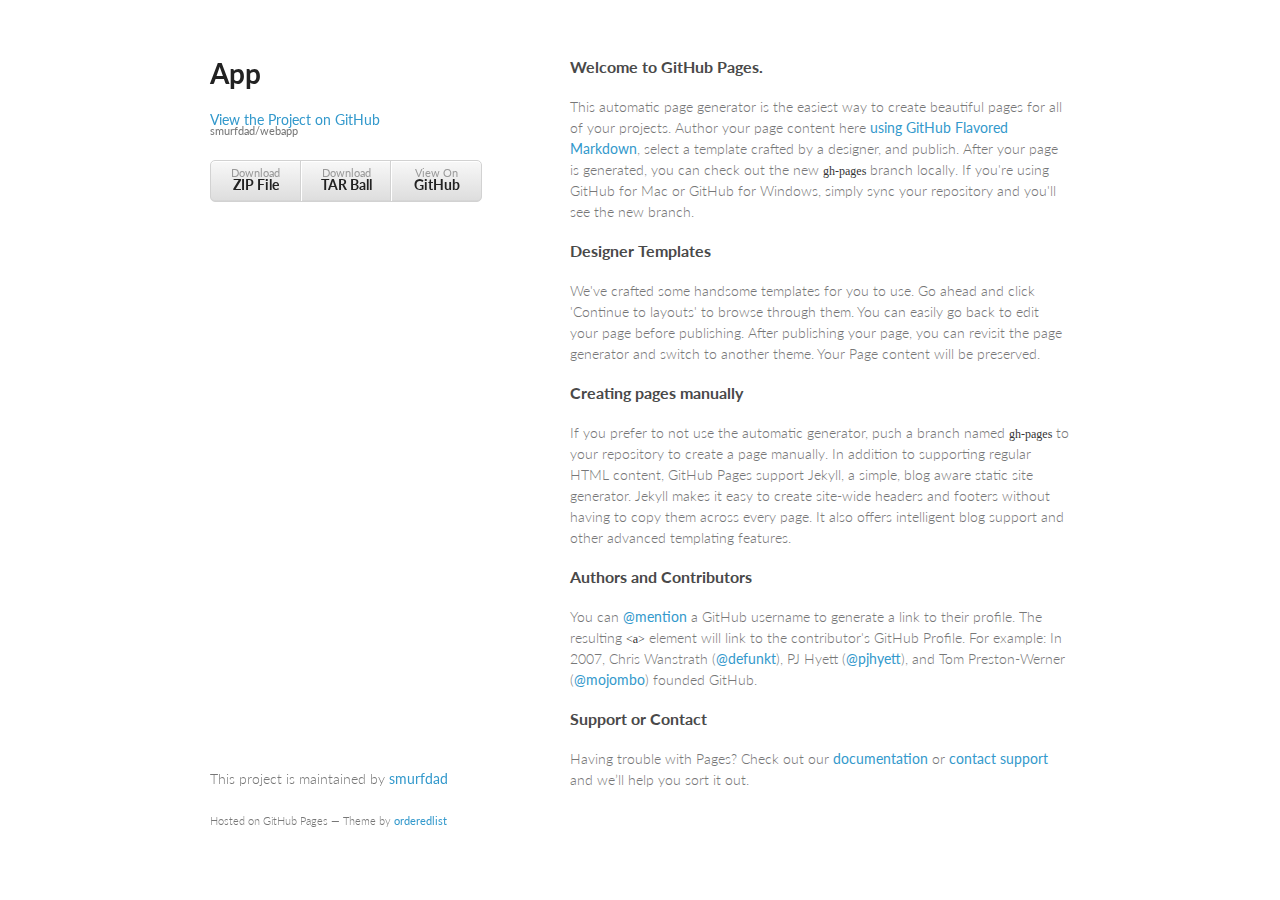
==== index.html @ 967ae4b4 "Create gh-pages branch via GitHub" ====
<!doctype html>
<html>
  <head>
    <meta charset="utf-8">
    <meta http-equiv="X-UA-Compatible" content="chrome=1">
    <title>App by smurfdad</title>

    <link rel="stylesheet" href="stylesheets/styles.css">
    <link rel="stylesheet" href="stylesheets/github-light.css">
    <meta name="viewport" content="width=device-width, initial-scale=1, user-scalable=no">
    <!--[if lt IE 9]>
    <script src="//html5shiv.googlecode.com/svn/trunk/html5.js"></script>
    <![endif]-->
  </head>
  <body>
    <div class="wrapper">
      <header>
        <h1>App</h1>
        <p></p>

        <p class="view"><a href="https://github.com/smurfdad/webapp">View the Project on GitHub <small>smurfdad/webapp</small></a></p>


        <ul>
          <li><a href="https://github.com/smurfdad/webapp/zipball/master">Download <strong>ZIP File</strong></a></li>
          <li><a href="https://github.com/smurfdad/webapp/tarball/master">Download <strong>TAR Ball</strong></a></li>
          <li><a href="https://github.com/smurfdad/webapp">View On <strong>GitHub</strong></a></li>
        </ul>
      </header>
      <section>
        <h3>
<a id="welcome-to-github-pages" class="anchor" href="#welcome-to-github-pages" aria-hidden="true"><span class="octicon octicon-link"></span></a>Welcome to GitHub Pages.</h3>

<p>This automatic page generator is the easiest way to create beautiful pages for all of your projects. Author your page content here <a href="https://guides.github.com/features/mastering-markdown/">using GitHub Flavored Markdown</a>, select a template crafted by a designer, and publish. After your page is generated, you can check out the new <code>gh-pages</code> branch locally. If you're using GitHub for Mac or GitHub for Windows, simply sync your repository and you'll see the new branch.</p>

<h3>
<a id="designer-templates" class="anchor" href="#designer-templates" aria-hidden="true"><span class="octicon octicon-link"></span></a>Designer Templates</h3>

<p>We've crafted some handsome templates for you to use. Go ahead and click 'Continue to layouts' to browse through them. You can easily go back to edit your page before publishing. After publishing your page, you can revisit the page generator and switch to another theme. Your Page content will be preserved.</p>

<h3>
<a id="creating-pages-manually" class="anchor" href="#creating-pages-manually" aria-hidden="true"><span class="octicon octicon-link"></span></a>Creating pages manually</h3>

<p>If you prefer to not use the automatic generator, push a branch named <code>gh-pages</code> to your repository to create a page manually. In addition to supporting regular HTML content, GitHub Pages support Jekyll, a simple, blog aware static site generator. Jekyll makes it easy to create site-wide headers and footers without having to copy them across every page. It also offers intelligent blog support and other advanced templating features.</p>

<h3>
<a id="authors-and-contributors" class="anchor" href="#authors-and-contributors" aria-hidden="true"><span class="octicon octicon-link"></span></a>Authors and Contributors</h3>

<p>You can <a href="https://github.com/blog/821" class="user-mention">@mention</a> a GitHub username to generate a link to their profile. The resulting <code>&lt;a&gt;</code> element will link to the contributor's GitHub Profile. For example: In 2007, Chris Wanstrath (<a href="https://github.com/defunkt" class="user-mention">@defunkt</a>), PJ Hyett (<a href="https://github.com/pjhyett" class="user-mention">@pjhyett</a>), and Tom Preston-Werner (<a href="https://github.com/mojombo" class="user-mention">@mojombo</a>) founded GitHub.</p>

<h3>
<a id="support-or-contact" class="anchor" href="#support-or-contact" aria-hidden="true"><span class="octicon octicon-link"></span></a>Support or Contact</h3>

<p>Having trouble with Pages? Check out our <a href="https://help.github.com/pages">documentation</a> or <a href="https://github.com/contact">contact support</a> and we’ll help you sort it out.</p>
      </section>
      <footer>
        <p>This project is maintained by <a href="https://github.com/smurfdad">smurfdad</a></p>
        <p><small>Hosted on GitHub Pages &mdash; Theme by <a href="https://github.com/orderedlist">orderedlist</a></small></p>
      </footer>
    </div>
    <script src="javascripts/scale.fix.js"></script>
    
  </body>
</html>
---- stylesheets/styles.css ----
@import url(https://fonts.googleapis.com/css?family=Lato:300italic,700italic,300,700);

body {
  padding:50px;
  font:14px/1.5 Lato, "Helvetica Neue", Helvetica, Arial, sans-serif;
  color:#777;
  font-weight:300;
}

h1, h2, h3, h4, h5, h6 {
  color:#222;
  margin:0 0 20px;
}

p, ul, ol, table, pre, dl {
  margin:0 0 20px;
}

h1, h2, h3 {
  line-height:1.1;
}

h1 {
  font-size:28px;
}

h2 {
  color:#393939;
}

h3, h4, h5, h6 {
  color:#494949;
}

a {
  color:#39c;
  font-weight:400;
  text-decoration:none;
}

a small {
  font-size:11px;
  color:#777;
  margin-top:-0.6em;
  display:block;
}

.wrapper {
  width:860px;
  margin:0 auto;
}

blockquote {
  border-left:1px solid #e5e5e5;
  margin:0;
  padding:0 0 0 20px;
  font-style:italic;
}

code, pre {
  font-family:Monaco, Bitstream Vera Sans Mono, Lucida Console, Terminal;
  color:#333;
  font-size:12px;
}

pre {
  padding:8px 15px;
  background: #f8f8f8;
  border-radius:5px;
  border:1px solid #e5e5e5;
  overflow-x: auto;
}

table {
  width:100%;
  border-collapse:collapse;
}

th, td {
  text-align:left;
  padding:5px 10px;
  border-bottom:1px solid #e5e5e5;
}

dt {
  color:#444;
  font-weight:700;
}

th {
  color:#444;
}

img {
  max-width:100%;
}

header {
  width:270px;
  float:left;
  position:fixed;
}

header ul {
  list-style:none;
  height:40px;

  padding:0;

  background: #eee;
  background: -moz-linear-gradient(top, #f8f8f8 0%, #dddddd 100%);
  background: -webkit-gradient(linear, left top, left bottom, color-stop(0%,#f8f8f8), color-stop(100%,#dddddd));
  background: -webkit-linear-gradient(top, #f8f8f8 0%,#dddddd 100%);
  background: -o-linear-gradient(top, #f8f8f8 0%,#dddddd 100%);
  background: -ms-linear-gradient(top, #f8f8f8 0%,#dddddd 100%);
  background: linear-gradient(top, #f8f8f8 0%,#dddddd 100%);

  border-radius:5px;
  border:1px solid #d2d2d2;
  box-shadow:inset #fff 0 1px 0, inset rgba(0,0,0,0.03) 0 -1px 0;
  width:270px;
}

header li {
  width:89px;
  float:left;
  border-right:1px solid #d2d2d2;
  height:40px;
}

header ul a {
  line-height:1;
  font-size:11px;
  color:#999;
  display:block;
  text-align:center;
  padding-top:6px;
  height:40px;
}

strong {
  color:#222;
  font-weight:700;
}

header ul li + li {
  width:88px;
  border-left:1px solid #fff;
}

header ul li + li + li {
  border-right:none;
  width:89px;
}

header ul a strong {
  font-size:14px;
  display:block;
  color:#222;
}

section {
  width:500px;
  float:right;
  padding-bottom:50px;
}

small {
  font-size:11px;
}

hr {
  border:0;
  background:#e5e5e5;
  height:1px;
  margin:0 0 20px;
}

footer {
  width:270px;
  float:left;
  position:fixed;
  bottom:50px;
}

@media print, screen and (max-width: 960px) {

  div.wrapper {
    width:auto;
    margin:0;
  }

  header, section, footer {
    float:none;
    position:static;
    width:auto;
  }

  header {
    padding-right:320px;
  }

  section {
    border:1px solid #e5e5e5;
    border-width:1px 0;
    padding:20px 0;
    margin:0 0 20px;
  }

  header a small {
    display:inline;
  }

  header ul {
    position:absolute;
    right:50px;
    top:52px;
  }
}

@media print, screen and (max-width: 720px) {
  body {
    word-wrap:break-word;
  }

  header {
    padding:0;
  }

  header ul, header p.view {
    position:static;
  }

  pre, code {
    word-wrap:normal;
  }
}

@media print, screen and (max-width: 480px) {
  body {
    padding:15px;
  }

  header ul {
    display:none;
  }
}

@media print {
  body {
    padding:0.4in;
    font-size:12pt;
    color:#444;
  }
}
---- stylesheets/github-light.css ----
/*
   Copyright 2014 GitHub Inc.

   Licensed under the Apache License, Version 2.0 (the "License");
   you may not use this file except in compliance with the License.
   You may obtain a copy of the License at

       http://www.apache.org/licenses/LICENSE-2.0

   Unless required by applicable law or agreed to in writing, software
   distributed under the License is distributed on an "AS IS" BASIS,
   WITHOUT WARRANTIES OR CONDITIONS OF ANY KIND, either express or implied.
   See the License for the specific language governing permissions and
   limitations under the License.

*/

.pl-c /* comment */ {
  color: #969896;
}

.pl-c1      /* constant, markup.raw, meta.diff.header, meta.module-reference, meta.property-name, support, support.constant, support.variable, variable.other.constant */,
.pl-s .pl-v /* string variable */ {
  color: #0086b3;
}

.pl-e  /* entity */,
.pl-en /* entity.name */ {
  color: #795da3;
}

.pl-s .pl-s1 /* string source */,
.pl-smi      /* storage.modifier.import, storage.modifier.package, storage.type.java, variable.other, variable.parameter.function */ {
  color: #333;
}

.pl-ent /* entity.name.tag */ {
  color: #63a35c;
}

.pl-k /* keyword, storage, storage.type */ {
  color: #a71d5d;
}

.pl-pds              /* punctuation.definition.string, string.regexp.character-class */,
.pl-s                /* string */,
.pl-s .pl-pse .pl-s1 /* string punctuation.section.embedded source */,
.pl-sr               /* string.regexp */,
.pl-sr .pl-cce       /* string.regexp constant.character.escape */,
.pl-sr .pl-sra       /* string.regexp string.regexp.arbitrary-repitition */,
.pl-sr .pl-sre       /* string.regexp source.ruby.embedded */ {
  color: #183691;
}

.pl-v /* variable */ {
  color: #ed6a43;
}

.pl-id /* invalid.deprecated */ {
  color: #b52a1d;
}

.pl-ii /* invalid.illegal */ {
  background-color: #b52a1d;
  color: #f8f8f8;
}

.pl-sr .pl-cce /* string.regexp constant.character.escape */ {
  color: #63a35c;
  font-weight: bold;
}

.pl-ml /* markup.list */ {
  color: #693a17;
}

.pl-mh        /* markup.heading */,
.pl-mh .pl-en /* markup.heading entity.name */,
.pl-ms        /* meta.separator */ {
  color: #1d3e81;
  font-weight: bold;
}

.pl-mq /* markup.quote */ {
  color: #008080;
}

.pl-mi /* markup.italic */ {
  color: #333;
  font-style: italic;
}

.pl-mb /* markup.bold */ {
  color: #333;
  font-weight: bold;
}

.pl-md /* markup.deleted, meta.diff.header.from-file */ {
  background-color: #ffecec;
  color: #bd2c00;
}

.pl-mi1 /* markup.inserted, meta.diff.header.to-file */ {
  background-color: #eaffea;
  color: #55a532;
}

.pl-mdr /* meta.diff.range */ {
  color: #795da3;
  font-weight: bold;
}

.pl-mo /* meta.output */ {
  color: #1d3e81;
}
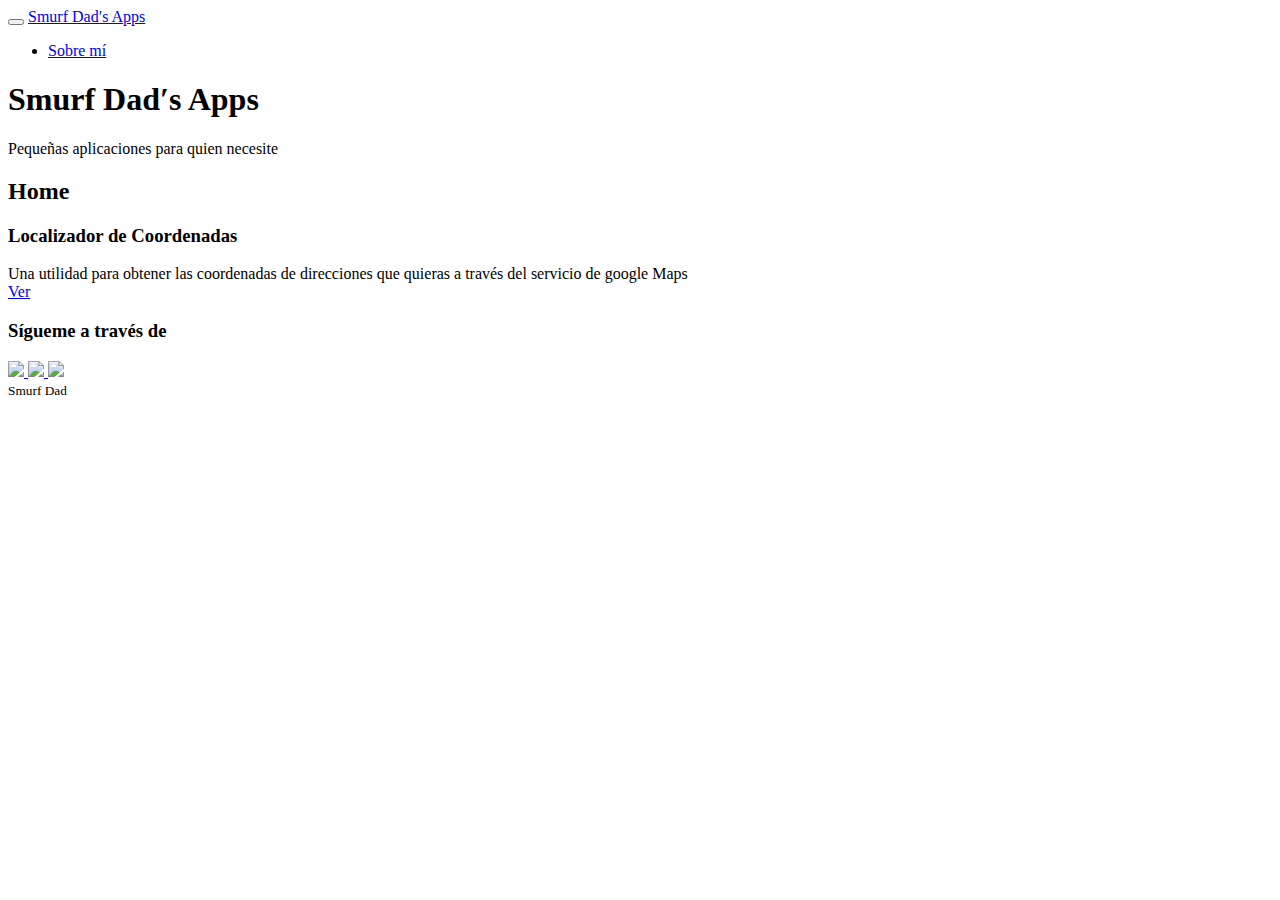
==== commit cc1228eb: "Pagina estatica para redirigir" ====
--- a/index.html
+++ b/index.html
@@ -1,64 +1,102 @@
-<!doctype html>
+<!DOCTYPE html>
 <html>
-  <head>
-    <meta charset="utf-8">
-    <meta http-equiv="X-UA-Compatible" content="chrome=1">
-    <title>App by smurfdad</title>
+<head>
+<meta content='width=device-width, initial-scale=1.0' name='viewport' />
+<title>Smurf Dad&prime;s Apps Home</title>
+	<link rel="favicon" type="image/ico" href="http://cdn.smurfdad.es/images/favicon/favicon.ico" />
+    <link rel="shortcut icon" type="image/ico" href="http://cdn.smurfdad.es/images/favicon/favicon.ico" />
+    <link rel="icon" type="image/ico" href="http://cdn.smurfdad.es/images/favicon/favicon.ico" />
+	<link rel="stylesheet" href="http://cdn.smurfdad.es/assets/bootstrap/3.3.1/css/bootstrap.min.css"/>
+	<link rel="stylesheet" href="http://cdn.smurfdad.es/assets/bootstrap/3.3.1/css/bootstrap-theme.min.css"/>
+    <link rel="stylesheet" href="http://cdn.smurfdad.es/css/bs-colored-callout.min.css"  type="text/css"/></head>
+<body>
+	<div class='section' id='cabecera'>
+	
+<div class='navbar navbar-inverse navbar-fixed-top' role='navigation'>
+	<div class='container'>
+		<div class='navbar-header'>
+			<button class='navbar-toggle' data-target='.navbar-collapse'
+				data-toggle='collapse' type='button'>
+				<span class='sr-only'></span> <span class='icon-bar'></span> <span
+					class='icon-bar'></span> <span class='icon-bar'></span>
+			</button>
+			<a class='navbar-brand' href='/'>Smurf Dad&prime;s Apps</a>
+		</div>
+		<div class='collapse navbar-collapse'>
+			<ul class='nav navbar-nav'>
+				<li><a href='http://www.smurfdad.es/p/about.html'> Sobre m&iacute;
+				</a></li>
+			</ul>
+		</div>
+	</div>
+</div>
+<div class='jumbotron'>
+	<div class='container'>
+		<h1>
+			Smurf Dad&prime;s Apps
+		</h1>
+		<p>
+			Peque&ntilde;as aplicaciones para quien necesite
+		</p>
+	</div>
+</div>
 
-    <link rel="stylesheet" href="stylesheets/styles.css">
-    <link rel="stylesheet" href="stylesheets/github-light.css">
-    <meta name="viewport" content="width=device-width, initial-scale=1, user-scalable=no">
-    <!--[if lt IE 9]>
-    <script src="//html5shiv.googlecode.com/svn/trunk/html5.js"></script>
-    <![endif]-->
-  </head>
-  <body>
-    <div class="wrapper">
-      <header>
-        <h1>App</h1>
-        <p></p>
+	</div>
+	<div class='container'>
+		<div class='row'>
+			<div class='col-md-9 section' id='principal'>
+				<h2>
+					Home
+				</h2>
+				
+<div class="panel panel-default">
+	<div class="panel-heading">
+		<h3 class="panel-title">Localizador de Coordenadas</h3>
+	</div>
+	<div class="panel-body">
+		Una utilidad para obtener las coordenadas de direcciones que quieras a trav&eacute;s del servicio de google Maps
+	</div>
+	<div class="panel-footer">
+		<a href="http://geo.smurfdad.es/" class="btn btn-default btn-xs" role="button"><span
+			class="glyphicon glyphicon-eye-open"></span> Ver</a>
+	</div>
+</div>
 
-        <p class="view"><a href="https://github.com/smurfdad/webapp">View the Project on GitHub <small>smurfdad/webapp</small></a></p>
+			</div>
+			<div class='col-md-3 section' id='lateral'>
+				<div class='panel panel-default'>
+	<div class='panel-heading'>
+		<h3 class='panel-title'>S&iacute;gueme a trav&eacute;s de</h3>
+	</div>
+	<div class='panel-body'>
+		<a alt="Twitter" href="http://twitter.com/Smurf_Dad" target="_blank"
+			title="Twitter"> <img
+			src="http://cdn.smurfdad.es/images/icons/twitter_48.png" />
+		</a> <a alt="Feed" href="http://www.smurfdad.es/feeds/posts/default"
+			target="_blank" title="Feed"> <img
+			src="http://cdn.smurfdad.es/images/icons/48px-Feed-icon.png" />
+		</a> <a alt="Github" href="http://github.com/smurfdad" target="_blank"
+			title="Github"> <img
+			src="http://cdn.smurfdad.es/images/icons/github.png" />
+		</a>
+	</div>
+</div>
 
-
-        <ul>
-          <li><a href="https://github.com/smurfdad/webapp/zipball/master">Download <strong>ZIP File</strong></a></li>
-          <li><a href="https://github.com/smurfdad/webapp/tarball/master">Download <strong>TAR Ball</strong></a></li>
-          <li><a href="https://github.com/smurfdad/webapp">View On <strong>GitHub</strong></a></li>
-        </ul>
-      </header>
-      <section>
-        <h3>
-<a id="welcome-to-github-pages" class="anchor" href="#welcome-to-github-pages" aria-hidden="true"><span class="octicon octicon-link"></span></a>Welcome to GitHub Pages.</h3>
-
-<p>This automatic page generator is the easiest way to create beautiful pages for all of your projects. Author your page content here <a href="https://guides.github.com/features/mastering-markdown/">using GitHub Flavored Markdown</a>, select a template crafted by a designer, and publish. After your page is generated, you can check out the new <code>gh-pages</code> branch locally. If you're using GitHub for Mac or GitHub for Windows, simply sync your repository and you'll see the new branch.</p>
-
-<h3>
-<a id="designer-templates" class="anchor" href="#designer-templates" aria-hidden="true"><span class="octicon octicon-link"></span></a>Designer Templates</h3>
-
-<p>We've crafted some handsome templates for you to use. Go ahead and click 'Continue to layouts' to browse through them. You can easily go back to edit your page before publishing. After publishing your page, you can revisit the page generator and switch to another theme. Your Page content will be preserved.</p>
-
-<h3>
-<a id="creating-pages-manually" class="anchor" href="#creating-pages-manually" aria-hidden="true"><span class="octicon octicon-link"></span></a>Creating pages manually</h3>
-
-<p>If you prefer to not use the automatic generator, push a branch named <code>gh-pages</code> to your repository to create a page manually. In addition to supporting regular HTML content, GitHub Pages support Jekyll, a simple, blog aware static site generator. Jekyll makes it easy to create site-wide headers and footers without having to copy them across every page. It also offers intelligent blog support and other advanced templating features.</p>
-
-<h3>
-<a id="authors-and-contributors" class="anchor" href="#authors-and-contributors" aria-hidden="true"><span class="octicon octicon-link"></span></a>Authors and Contributors</h3>
-
-<p>You can <a href="https://github.com/blog/821" class="user-mention">@mention</a> a GitHub username to generate a link to their profile. The resulting <code>&lt;a&gt;</code> element will link to the contributor's GitHub Profile. For example: In 2007, Chris Wanstrath (<a href="https://github.com/defunkt" class="user-mention">@defunkt</a>), PJ Hyett (<a href="https://github.com/pjhyett" class="user-mention">@pjhyett</a>), and Tom Preston-Werner (<a href="https://github.com/mojombo" class="user-mention">@mojombo</a>) founded GitHub.</p>
-
-<h3>
-<a id="support-or-contact" class="anchor" href="#support-or-contact" aria-hidden="true"><span class="octicon octicon-link"></span></a>Support or Contact</h3>
-
-<p>Having trouble with Pages? Check out our <a href="https://help.github.com/pages">documentation</a> or <a href="https://github.com/contact">contact support</a> and we’ll help you sort it out.</p>
-      </section>
-      <footer>
-        <p>This project is maintained by <a href="https://github.com/smurfdad">smurfdad</a></p>
-        <p><small>Hosted on GitHub Pages &mdash; Theme by <a href="https://github.com/orderedlist">orderedlist</a></small></p>
-      </footer>
-    </div>
-    <script src="javascripts/scale.fix.js"></script>
-    
-  </body>
-</html>
+			</div>
+		</div>
+		<div class='well well-sm text-center section' id='pie'>
+			<small> Smurf Dad </small>
+		</div>
+	</div>
+	<script type="text/javascript">
+  var gaJsHost = (("https:" == document.location.protocol) ? "https://ssl." : "http://www.");
+  document.write(unescape("%3Cscript src='" + gaJsHost + "google-analytics.com/ga.js' type='text/javascript'%3E%3C/script%3E"));
+</script>
+<script type="text/javascript">
+  try {
+    var pageTracker = _gat._getTracker("UA-637317-5");
+    pageTracker._trackPageview();
+  } catch(err) {}
+</script>
+</body>
+</html>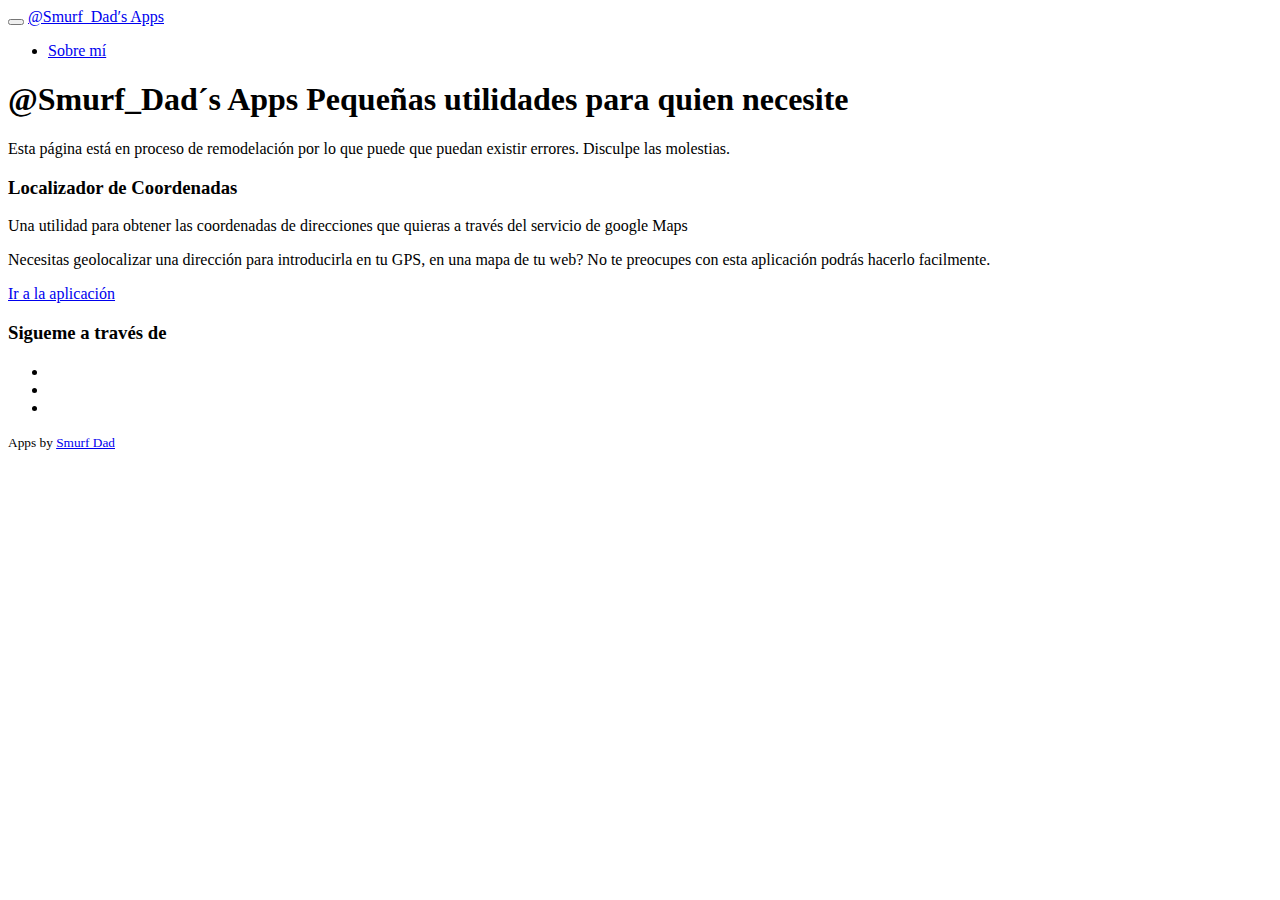
==== commit e3f7f16a: "Nuevo look & feel" ====
--- a/index.html
+++ b/index.html
@@ -1,102 +1,77 @@
 <!DOCTYPE html>
-<html>
+<html lang="es">
 <head>
-<meta content='width=device-width, initial-scale=1.0' name='viewport' />
-<title>Smurf Dad&prime;s Apps Home</title>
-	<link rel="favicon" type="image/ico" href="http://cdn.smurfdad.es/images/favicon/favicon.ico" />
-    <link rel="shortcut icon" type="image/ico" href="http://cdn.smurfdad.es/images/favicon/favicon.ico" />
-    <link rel="icon" type="image/ico" href="http://cdn.smurfdad.es/images/favicon/favicon.ico" />
-	<link rel="stylesheet" href="http://cdn.smurfdad.es/assets/bootstrap/3.3.1/css/bootstrap.min.css"/>
-	<link rel="stylesheet" href="http://cdn.smurfdad.es/assets/bootstrap/3.3.1/css/bootstrap-theme.min.css"/>
-    <link rel="stylesheet" href="http://cdn.smurfdad.es/css/bs-colored-callout.min.css"  type="text/css"/></head>
+<meta content="width=device-width, initial-scale=1.0" name="viewport">
+<meta content="Smurf Dad" name="Author">
+<title>Smurf Dad&prime;s Apps</title>
+<link rel="favicon" type="image/ico" href="http://cdn.smurfdad.es/images/favicon/favicon.ico" />
+<link rel="shortcut icon" type="image/ico" href="http://cdn.smurfdad.es/images/favicon/favicon.ico" />
+<link rel="icon" type="image/ico" href="http://cdn.smurfdad.es/images/favicon/favicon.ico" />
+<link href="http://cdn.smurfdad.es/assets/bootstrap/3.3.1/css/bootstrap.min.css" rel="stylesheet" type="text/css">
+<link href="http://cdn.smurfdad.es/sprites/icon-round-social/css.css" rel="stylesheet" type="text/css">
+<link href="http://cdn.smurfdad.es/css/bs-callout.css" rel="stylesheet" type="text/css">
+<link rel="stylesheet" href="http://cdn.smurfdad.es/css/bs-colored-callout.css" type="text/css" />
+<link href="http://cdn.smurfdad.es/css/bs-cloud-tag-list.css" rel="stylesheet" type="text/css">
+<link href="http://static.smurfdad.es/css/estilos.css" rel="stylesheet" type="text/css">
+</head>
 <body>
-	<div class='section' id='cabecera'>
-	
-<div class='navbar navbar-inverse navbar-fixed-top' role='navigation'>
-	<div class='container'>
-		<div class='navbar-header'>
-			<button class='navbar-toggle' data-target='.navbar-collapse'
-				data-toggle='collapse' type='button'>
-				<span class='sr-only'></span> <span class='icon-bar'></span> <span
-					class='icon-bar'></span> <span class='icon-bar'></span>
-			</button>
-			<a class='navbar-brand' href='/'>Smurf Dad&prime;s Apps</a>
-		</div>
-		<div class='collapse navbar-collapse'>
-			<ul class='nav navbar-nav'>
-				<li><a href='http://www.smurfdad.es/p/about.html'> Sobre m&iacute;
-				</a></li>
-			</ul>
-		</div>
-	</div>
-</div>
-<div class='jumbotron'>
-	<div class='container'>
-		<h1>
-			Smurf Dad&prime;s Apps
-		</h1>
-		<p>
-			Peque&ntilde;as aplicaciones para quien necesite
-		</p>
-	</div>
-</div>
-
-	</div>
-	<div class='container'>
-		<div class='row'>
-			<div class='col-md-9 section' id='principal'>
-				<h2>
-					Home
-				</h2>
-				
-<div class="panel panel-default">
-	<div class="panel-heading">
-		<h3 class="panel-title">Localizador de Coordenadas</h3>
-	</div>
-	<div class="panel-body">
-		Una utilidad para obtener las coordenadas de direcciones que quieras a trav&eacute;s del servicio de google Maps
-	</div>
-	<div class="panel-footer">
-		<a href="http://geo.smurfdad.es/" class="btn btn-default btn-xs" role="button"><span
-			class="glyphicon glyphicon-eye-open"></span> Ver</a>
-	</div>
-</div>
-
-			</div>
-			<div class='col-md-3 section' id='lateral'>
-				<div class='panel panel-default'>
-	<div class='panel-heading'>
-		<h3 class='panel-title'>S&iacute;gueme a trav&eacute;s de</h3>
-	</div>
-	<div class='panel-body'>
-		<a alt="Twitter" href="http://twitter.com/Smurf_Dad" target="_blank"
-			title="Twitter"> <img
-			src="http://cdn.smurfdad.es/images/icons/twitter_48.png" />
-		</a> <a alt="Feed" href="http://www.smurfdad.es/feeds/posts/default"
-			target="_blank" title="Feed"> <img
-			src="http://cdn.smurfdad.es/images/icons/48px-Feed-icon.png" />
-		</a> <a alt="Github" href="http://github.com/smurfdad" target="_blank"
-			title="Github"> <img
-			src="http://cdn.smurfdad.es/images/icons/github.png" />
-		</a>
-	</div>
-</div>
-
-			</div>
-		</div>
-		<div class='well well-sm text-center section' id='pie'>
-			<small> Smurf Dad </small>
-		</div>
-	</div>
-	<script type="text/javascript">
-  var gaJsHost = (("https:" == document.location.protocol) ? "https://ssl." : "http://www.");
-  document.write(unescape("%3Cscript src='" + gaJsHost + "google-analytics.com/ga.js' type='text/javascript'%3E%3C/script%3E"));
-</script>
-<script type="text/javascript">
-  try {
-    var pageTracker = _gat._getTracker("UA-637317-5");
-    pageTracker._trackPageview();
-  } catch(err) {}
-</script>
+    <header>
+        <div class="navbar navbar-default navbar-fixed-top" role="navigation">
+            <div class="container">
+                <div class="navbar-header">
+                    <button class="navbar-toggle" data-target=".navbar-collapse" data-toggle="collapse" type="button">
+                        <span class="sr-only"></span> <span class="icon-bar"></span> <span class="icon-bar"></span> <span class="icon-bar"></span>
+                    </button>
+                    <a class="navbar-brand" href="/"> @Smurf_Dad&prime;s Apps </a>
+                </div>
+                <div class="collapse navbar-collapse">
+                    <ul class="nav navbar-nav">
+                        <li><a href="http://www.smurfdad.es/p/about.html"> Sobre m&iacute; </a></li>
+                    </ul>
+                </div>
+            </div>
+        </div>
+        <div class="page-header" style="background: url(http://cdn.smurfdad.es/images/cabecera/smurfegg.jpg) center no-repeat; background-size: 100%;">
+            <div class="container">
+                <h1>
+                    <span class="hidden"> @Smurf_Dad´s Apps </span> Peque&ntilde;as utilidades para quien necesite
+                </h1>
+            </div>
+        </div>
+    </header>
+    <div class='container'>
+        <div class="alert alert-warning text-center">Esta p&aacute;gina est&aacute; en proceso de remodelaci&oacute;n por lo que puede que puedan existir errores. Disculpe las molestias.</div>
+        <div class='row'>
+            <div class='col-md-9 section' id='principal'>
+                <div class="bs-callout bs-callout-primary">
+                    <h3>Localizador de Coordenadas</h3>
+                    <p>Una utilidad para obtener las coordenadas de direcciones que quieras a trav&eacute;s del servicio de google Maps</p>
+                    <p>Necesitas geolocalizar una direcci&oacute;n para introducirla en tu GPS, en una mapa de tu web? No te preocupes con esta aplicaci&oacute;n podr&aacute;s hacerlo facilmente.</p>
+                    <a href="http://geo.smurfdad.es/" class="btn btn-default btn-xs" role="button"><span class="glyphicon glyphicon-eye-open"></span> Ir a la aplicaci&oacute;n</a>
+                </div>
+            </div>
+            <div class='col-md-3 section' id='lateral'>
+                <div class="bs-callout bs-callout-info">
+                    <h3>Sigueme a trav&eacute;s de</h3>
+                    <ul class="list-inline">
+                        <li><a alt="Twitter" href="http://twitter.com/Smurf_Dad" target="_blank" title="Twitter"><span class="icon-round-social icon-round-social-twitter"></span></a></li>
+                        <li><a alt="Feed" href="http://www.smurfdad.es/feeds/posts/default" target="_blank" title="Feed"><span class="icon-round-social icon-round-social-rss"></span></a></li>
+                        <li><a alt="Github" href="http://github.com/smurfdad" target="_blank" title="Github"><span class="icon-round-social icon-round-social-github"></span></a></li>
+                    </ul>
+                </div>
+            </div>
+        </div>
+    </div>
+    <footer>
+        <div class="container">
+            <div class="well well-sm text-center section" id="pie">
+                <small> Apps by <a href="http://www.smurfdad.es">Smurf Dad</a>
+                </small>
+            </div>
+        </div>
+    </footer>
+    <script src='https://ajax.googleapis.com/ajax/libs/jquery/2.1.3/jquery.min.js' type='text/javascript'></script>
+    <script src='http://cdn.smurfdad.es/assets/bootstrap/3.3.1/js/bootstrap.min.js' type='text/javascript'></script>
+    <script src="js/googleanalytics.js"></script>
 </body>
 </html>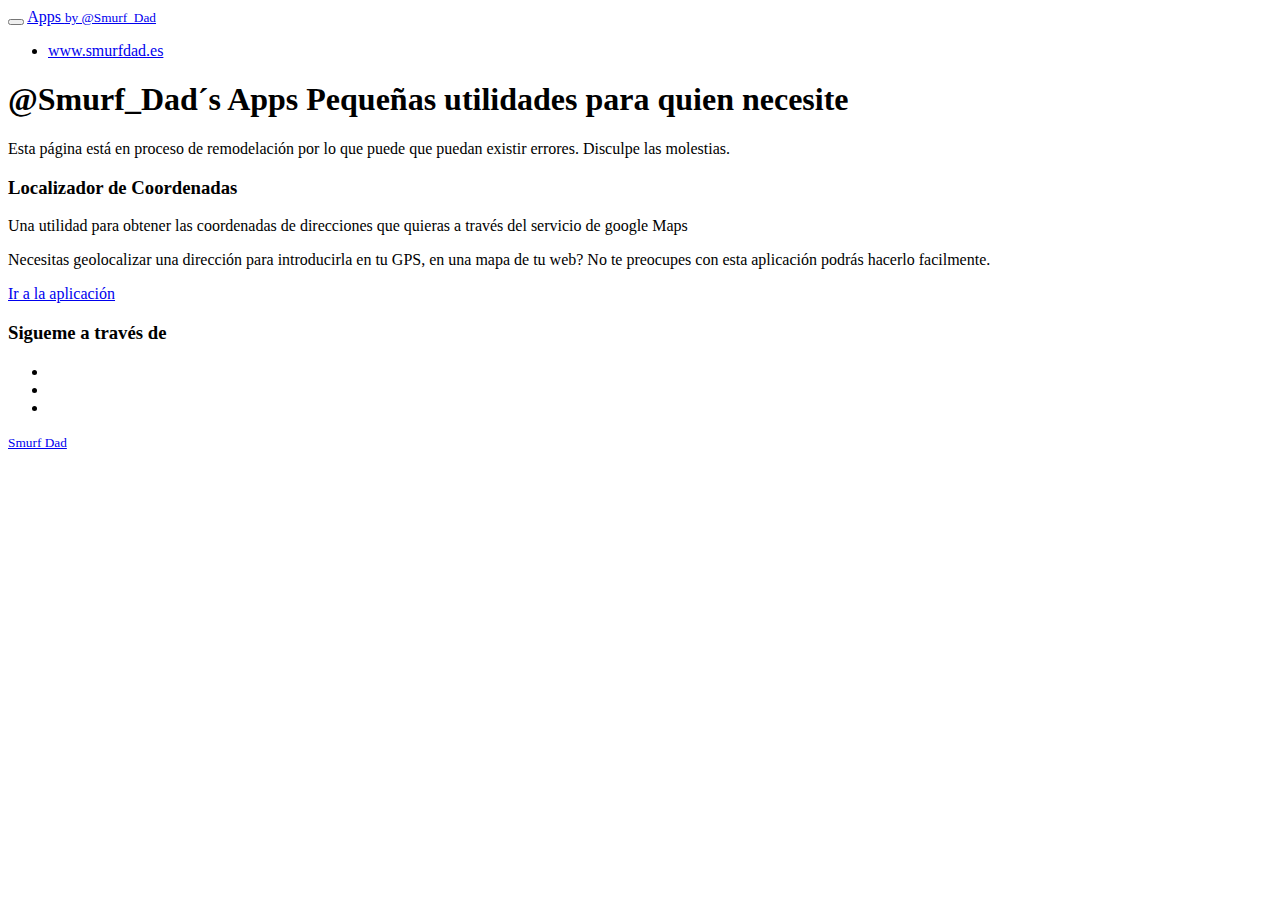
==== commit d2420cc8: "Homogenizacion" ====
--- a/index.html
+++ b/index.html
@@ -1,77 +1,80 @@
-<!DOCTYPE html>
-<html lang="es">
-<head>
-<meta content="width=device-width, initial-scale=1.0" name="viewport">
-<meta content="Smurf Dad" name="Author">
-<title>Smurf Dad&prime;s Apps</title>
-<link rel="favicon" type="image/ico" href="http://cdn.smurfdad.es/images/favicon/favicon.ico" />
-<link rel="shortcut icon" type="image/ico" href="http://cdn.smurfdad.es/images/favicon/favicon.ico" />
-<link rel="icon" type="image/ico" href="http://cdn.smurfdad.es/images/favicon/favicon.ico" />
-<link href="http://cdn.smurfdad.es/assets/bootstrap/3.3.1/css/bootstrap.min.css" rel="stylesheet" type="text/css">
-<link href="http://cdn.smurfdad.es/sprites/icon-round-social/css.css" rel="stylesheet" type="text/css">
-<link href="http://cdn.smurfdad.es/css/bs-callout.css" rel="stylesheet" type="text/css">
-<link rel="stylesheet" href="http://cdn.smurfdad.es/css/bs-colored-callout.css" type="text/css" />
-<link href="http://cdn.smurfdad.es/css/bs-cloud-tag-list.css" rel="stylesheet" type="text/css">
-<link href="http://static.smurfdad.es/css/estilos.css" rel="stylesheet" type="text/css">
-</head>
-<body>
-    <header>
-        <div class="navbar navbar-default navbar-fixed-top" role="navigation">
-            <div class="container">
-                <div class="navbar-header">
-                    <button class="navbar-toggle" data-target=".navbar-collapse" data-toggle="collapse" type="button">
-                        <span class="sr-only"></span> <span class="icon-bar"></span> <span class="icon-bar"></span> <span class="icon-bar"></span>
-                    </button>
-                    <a class="navbar-brand" href="/"> @Smurf_Dad&prime;s Apps </a>
-                </div>
-                <div class="collapse navbar-collapse">
-                    <ul class="nav navbar-nav">
-                        <li><a href="http://www.smurfdad.es/p/about.html"> Sobre m&iacute; </a></li>
-                    </ul>
-                </div>
-            </div>
-        </div>
-        <div class="page-header" style="background: url(http://cdn.smurfdad.es/images/cabecera/smurfegg.jpg) center no-repeat; background-size: 100%;">
-            <div class="container">
-                <h1>
-                    <span class="hidden"> @Smurf_Dad´s Apps </span> Peque&ntilde;as utilidades para quien necesite
-                </h1>
-            </div>
-        </div>
-    </header>
-    <div class='container'>
-        <div class="alert alert-warning text-center">Esta p&aacute;gina est&aacute; en proceso de remodelaci&oacute;n por lo que puede que puedan existir errores. Disculpe las molestias.</div>
-        <div class='row'>
-            <div class='col-md-9 section' id='principal'>
-                <div class="bs-callout bs-callout-primary">
-                    <h3>Localizador de Coordenadas</h3>
-                    <p>Una utilidad para obtener las coordenadas de direcciones que quieras a trav&eacute;s del servicio de google Maps</p>
-                    <p>Necesitas geolocalizar una direcci&oacute;n para introducirla en tu GPS, en una mapa de tu web? No te preocupes con esta aplicaci&oacute;n podr&aacute;s hacerlo facilmente.</p>
-                    <a href="http://geo.smurfdad.es/" class="btn btn-default btn-xs" role="button"><span class="glyphicon glyphicon-eye-open"></span> Ir a la aplicaci&oacute;n</a>
-                </div>
-            </div>
-            <div class='col-md-3 section' id='lateral'>
-                <div class="bs-callout bs-callout-info">
-                    <h3>Sigueme a trav&eacute;s de</h3>
-                    <ul class="list-inline">
-                        <li><a alt="Twitter" href="http://twitter.com/Smurf_Dad" target="_blank" title="Twitter"><span class="icon-round-social icon-round-social-twitter"></span></a></li>
-                        <li><a alt="Feed" href="http://www.smurfdad.es/feeds/posts/default" target="_blank" title="Feed"><span class="icon-round-social icon-round-social-rss"></span></a></li>
-                        <li><a alt="Github" href="http://github.com/smurfdad" target="_blank" title="Github"><span class="icon-round-social icon-round-social-github"></span></a></li>
-                    </ul>
-                </div>
-            </div>
-        </div>
-    </div>
-    <footer>
-        <div class="container">
-            <div class="well well-sm text-center section" id="pie">
-                <small> Apps by <a href="http://www.smurfdad.es">Smurf Dad</a>
-                </small>
-            </div>
-        </div>
-    </footer>
-    <script src='https://ajax.googleapis.com/ajax/libs/jquery/2.1.3/jquery.min.js' type='text/javascript'></script>
-    <script src='http://cdn.smurfdad.es/assets/bootstrap/3.3.1/js/bootstrap.min.js' type='text/javascript'></script>
-    <script src="js/googleanalytics.js"></script>
-</body>
+<!DOCTYPE html>
+<html lang="es">
+<head>
+<meta content="width=device-width, initial-scale=1.0" name="viewport">
+<meta content="Smurf Dad" name="Author">
+<title>Apps by @Smurf_Dad</title>
+<link rel="favicon" type="image/ico" href="http://cdn.smurfdad.es/images/favicon/favicon.ico" />
+<link rel="shortcut icon" type="image/ico" href="http://cdn.smurfdad.es/images/favicon/favicon.ico" />
+<link rel="icon" type="image/ico" href="http://cdn.smurfdad.es/images/favicon/favicon.ico" />
+<link href="http://cdn.smurfdad.es/assets/bootstrap/3.3.1/css/bootstrap.min.css" rel="stylesheet" type="text/css">
+<link href="http://cdn.smurfdad.es/sprites/icon-round-social/css.css" rel="stylesheet" type="text/css">
+<link href="http://cdn.smurfdad.es/css/bs-callout.css" rel="stylesheet" type="text/css">
+<link rel="stylesheet" href="http://cdn.smurfdad.es/css/bs-colored-callout.css" type="text/css" />
+<link href="http://cdn.smurfdad.es/css/bs-cloud-tag-list.css" rel="stylesheet" type="text/css">
+<link href="http://static.smurfdad.es/css/estilos.css" rel="stylesheet" type="text/css">
+<!--[if lt IE 9]>
+    <script src="https://oss.maxcdn.com/html5shiv/3.7.2/html5shiv.min.js"></script>
+    <script src="https://oss.maxcdn.com/respond/1.4.2/respond.min.js"></script>
+    <![endif]-->
+</head>
+<body>
+    <header>
+        <div class="navbar navbar-default navbar-fixed-top" role="navigation">
+            <div class="container">
+                <div class="navbar-header">
+                    <button class="navbar-toggle" data-target=".navbar-collapse" data-toggle="collapse" type="button">
+                        <span class="sr-only"></span> <span class="icon-bar"></span> <span class="icon-bar"></span> <span class="icon-bar"></span>
+                    </button>
+                    <a class="navbar-brand" href="/"> Apps <small>by @Smurf_Dad</small> </a>
+                </div>
+                <div class="collapse navbar-collapse">
+                    <ul class="nav navbar-nav">
+                        <li><a href="http://www.smurfdad.es"> www.smurfdad.es </a></li>
+                    </ul>
+                </div>
+            </div>
+        </div>
+        <div class="page-header" style="background: url(http://cdn.smurfdad.es/images/cabecera/smurfegg.jpg) center no-repeat; background-size: 100%;">
+            <div class="container">
+                <h1>
+                    <span class="hidden"> @Smurf_Dad´s Apps </span> Peque&ntilde;as utilidades para quien necesite
+                </h1>
+            </div>
+        </div>
+    </header>
+    <main class='container'>
+        <div class="alert alert-warning text-center">Esta p&aacute;gina est&aacute; en proceso de remodelaci&oacute;n por lo que puede que puedan existir errores. Disculpe las molestias.</div>
+        <div class='row'>
+            <div class='col-md-9 section' id='principal'>
+                <div class="bs-callout bs-callout-primary">
+                    <h3>Localizador de Coordenadas</h3>
+                    <p>Una utilidad para obtener las coordenadas de direcciones que quieras a trav&eacute;s del servicio de google Maps</p>
+                    <p>Necesitas geolocalizar una direcci&oacute;n para introducirla en tu GPS, en una mapa de tu web? No te preocupes con esta aplicaci&oacute;n podr&aacute;s hacerlo facilmente.</p>
+                    <a href="http://geo.smurfdad.es/" class="btn btn-default btn-xs" role="button"><span class="glyphicon glyphicon-eye-open"></span> Ir a la aplicaci&oacute;n</a>
+                </div>
+            </div>
+            <div class='col-md-3 section' id='lateral'>
+                <div class="bs-callout bs-callout-info">
+                    <h3>Sigueme a trav&eacute;s de</h3>
+                    <ul class="list-inline">
+                        <li><a alt="Twitter" href="http://twitter.com/Smurf_Dad" target="_blank" title="Twitter"><span class="icon-round-social icon-round-social-twitter"></span></a></li>
+                        <li><a alt="Feed" href="http://www.smurfdad.es/feeds/posts/default" target="_blank" title="Feed"><span class="icon-round-social icon-round-social-rss"></span></a></li>
+                        <li><a alt="Github" href="http://github.com/smurfdad" target="_blank" title="Github"><span class="icon-round-social icon-round-social-github"></span></a></li>
+                    </ul>
+                </div>
+            </div>
+        </div>
+    </main>
+    <footer>
+        <div class="container">
+            <div class="well well-sm text-center section" id="pie">
+                <small><a href="http://www.smurfdad.es">Smurf Dad</a></small>
+            </div>
+        </div>
+    </footer>
+    <script src='https://ajax.googleapis.com/ajax/libs/jquery/2.1.3/jquery.min.js' type='text/javascript'></script>
+    <script src='http://cdn.smurfdad.es/assets/bootstrap/3.3.1/js/bootstrap.min.js' type='text/javascript'></script>
+    <script src="js/googleanalytics.js"></script>
+</body>
 </html>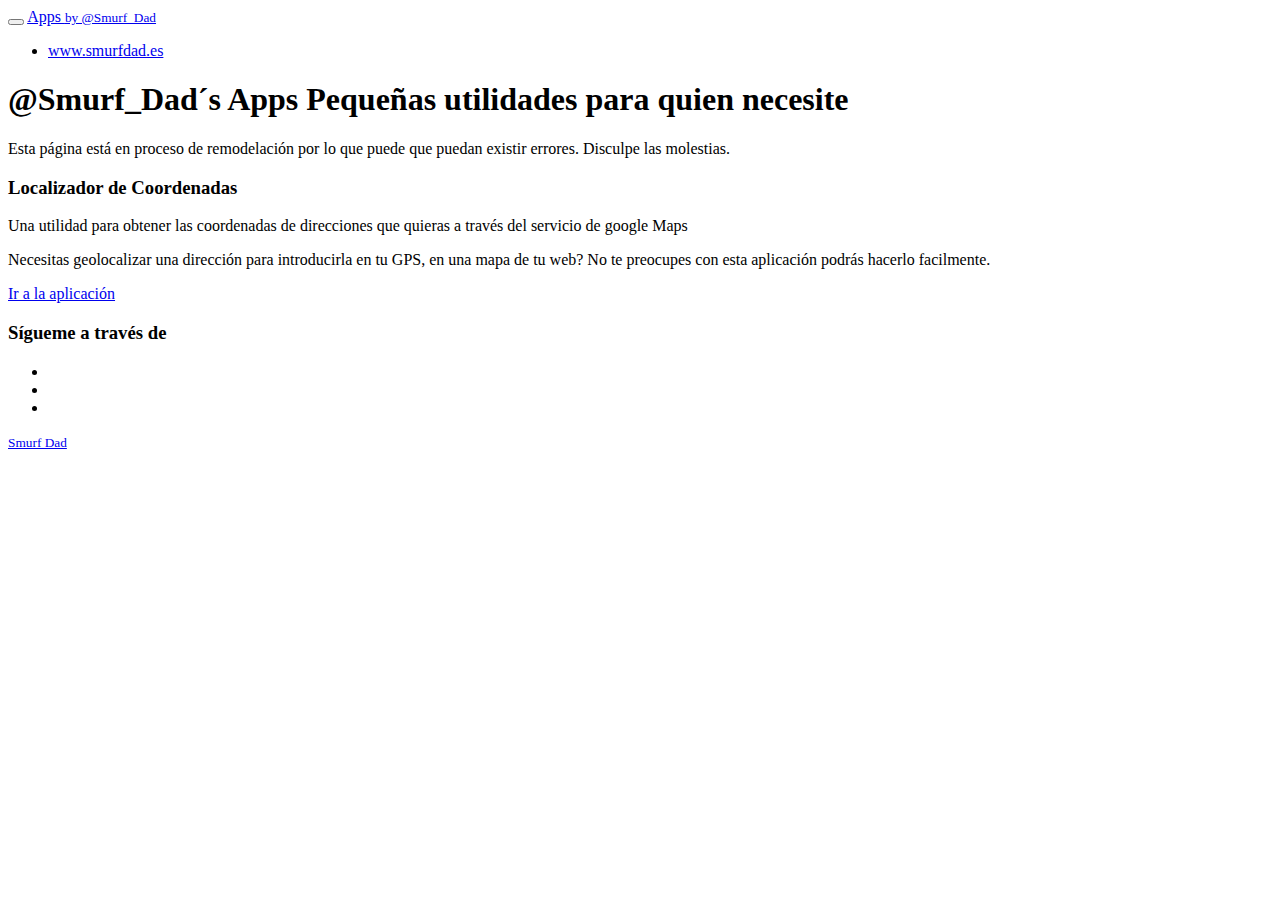
==== commit ae95230f: "Correccion ortografica" ====
--- a/index.html
+++ b/index.html
@@ -56,7 +56,7 @@
             </div>
             <div class='col-md-3 section' id='lateral'>
                 <div class="bs-callout bs-callout-info">
-                    <h3>Sigueme a trav&eacute;s de</h3>
+                    <h3>S&iacute;gueme a trav&eacute;s de</h3>
                     <ul class="list-inline">
                         <li><a alt="Twitter" href="http://twitter.com/Smurf_Dad" target="_blank" title="Twitter"><span class="icon-round-social icon-round-social-twitter"></span></a></li>
                         <li><a alt="Feed" href="http://www.smurfdad.es/feeds/posts/default" target="_blank" title="Feed"><span class="icon-round-social icon-round-social-rss"></span></a></li>
